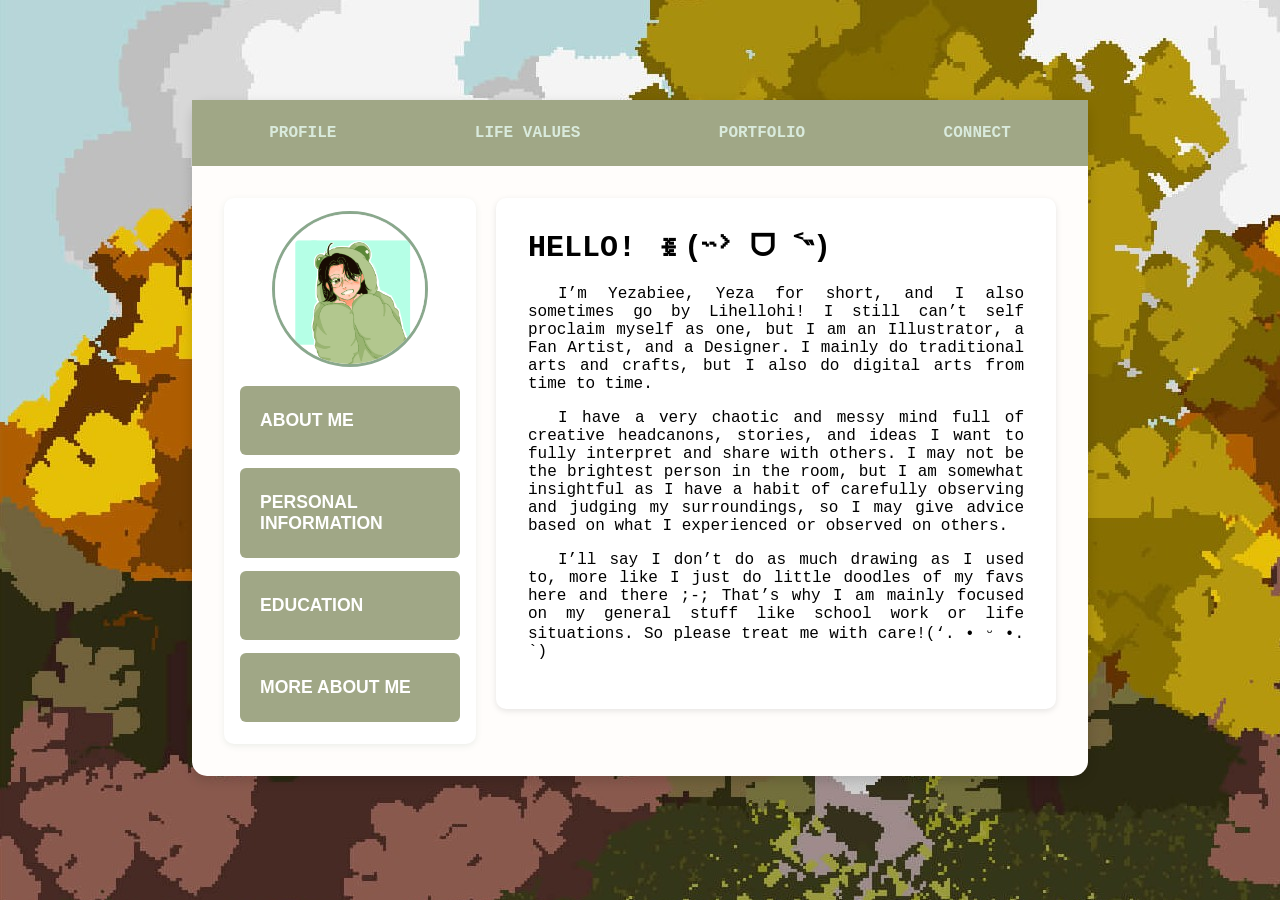
==== index.html @ 6bbf6ef9 "Add files via upload" ====
<!DOCTYPE html>
<html lang="en">
<head>
  <meta charset="UTF-8" />
  <meta name="viewport" content="width=device-width, initial-scale=1.0" />
  <title>Prototype Layout</title>
  <link rel="stylesheet" href="bottommydeisavior.css" />
</head>
<body>
  <div class="wrapper" style="width: 70%; max-width: 1000px; margin: 100px auto; background: #fffdfb; border-radius: 15px; box-shadow: 0 4px 12px rgba(0,0,0,0.15); overflow: visible;">


  <!-- Top Navigation -->
  <div class="navbar">
    <a href="index.html">PROFILE</a>
    <a href="SWOT.html">LIFE VALUES</a>
    <a href="WORKS.html">PORTFOLIO</a>
    <a href="SOCIALS.html">CONNECT</a>
  </div>

  <div class="container">

    <!-- Sidebar -->
   <div class="sidebar">
    <div class="pfp">
        <img src="pfp.jpg" alt="Profile Picture" style="width: 100%; height: 100%; border-radius: 50%; border-color: #8aa88d; border-style: solid;" />
    </div>
        <button onclick="showTab('about')">ABOUT ME</button>
        <button onclick="showTab('personalinfo')">PERSONAL INFORMATION</button>
        <button onclick="showTab('education')">EDUCATION</button>
        <div class="more-wrapper">
            <button onclick="toggleSubmenu(this)" class="more-btn">MORE ABOUT ME</button>
            <div class="submenu">
                <button onclick="showTab('interest')">INTERESTS</button>
                <button onclick="showTab('funfacts')">FUNFACTS</button>
                <button onclick="showTab('faqs')">FAQS</button>
            </div>
        </div>
    </div>

    <!-- Main Content -->
    <div class="content">
        <div id="welcome">
            <h1 style="font-size: 30px;">HELLO! ꉂ(˵˃ ᗜ ˂˵)</h1>
            <p style="text-indent: 30px;">I’m Yezabiee, Yeza for short, and I also sometimes go by Lihellohi! I still can’t self proclaim myself as one, but I am an Illustrator, a Fan Artist, and a Designer. I mainly do traditional arts and crafts, but I also do digital arts from time to time.</p> 
            <p>I have a very chaotic and messy mind full of creative headcanons, stories, and ideas I want to fully interpret and share with others. I may not be the brightest person in the room, but  I am somewhat insightful as I have a habit of carefully observing and judging my surroundings, so I may give advice based on what I experienced or observed on others. </p>
            <p>I’ll say I don’t do as much drawing as I used to, more like I just do little doodles of my favs here and there ;-; That’s why I am mainly focused on my general stuff like school work or life situations. So please treat me with care!(‘. • ᵕ •. `)</p>
        </div>


    <div id="about" style="display:none;">
        <h1 style="font-size: 30px;">HELLO! ꉂ(˵˃ ᗜ ˂˵)</h1>
        <p style="text-indent: 30px;"> I’m Yezabiee, Yeza for short, and I also sometimes go by Lihellohi! I still can’t self proclaim myself as one, but I am an Illustrator, a Fan Artist, and a Designer. I mainly do traditional arts and crafts, but I also do digital arts from time to time.</p> 
        <p>I have a very chaotic and messy mind full of creative headcanons, stories, and ideas I want to fully interpret and share with others. I may not be the brightest person in the room, but  I am somewhat insightful as I have a habit of carefully observing and judging my surroundings, so I may give advice based on what I experienced or observed on others. </p>
        <p>I’ll say I don’t do as much drawing as I used to, more like I just do little doodles of my favs here and there ;-; That’s why I am mainly focused on my general stuff like school work or life situations. So please treat me with care!(‘. • ᵕ •. `)</p>
    </div>

    <div id="personalinfo" style="display:none;">
        <h1 style="font-size: 30px;">PERSONAL INFORMATION</h1>
        <ul>
            <li>Preferred Name: Yeza</li>
            <li>Birthdate: June 17th</li>
            <li>Nationality: Filipino</li>
            <li>Pronouns: She/They</li>
            <li>Sexuality: Asexual, Bisexual(?)</li>
            <li>MBTI: ISFP</li>
        </ul>
    </div>

    <div id="education" style="display:none;">
        <h1 style="font-size: 30px;">EDUCATIONAL BACKGROUND</h1>
         <h2 style="font-size: 20px">CIIT College of Arts and Technology (2025-Present)</h2>
            <ul>
                <li>Member of Atelier: CIIT Organization about Traditional Arts</li>
            </ul>
        <h2 style="font-size: 20px">Leandro Locsin Integrated School (2023-2025)</h2>
         <ul>
            <li>Consistent Honors (2023-2024)</li>
            <li>Team Leader: Artist Guild Painting Contest (2023)</li>
            <li>2nd Place: Artist Guild Painting Contest (2023)</li>
            <li>1st Place: English Month Poster Making Contest (2024)</li>
            <li>Intern: JVD Event and Travel Management Co. (2024)</li>
            <li>Champion: Classroom Decoration Event: United Nations Theme:Egypt (2024)</li>
            <li>Champion: Classroom Decoration Event: Christmas Theme (2024)</li>
            <li>Guhit ICT: Highest Ranking Sales from the ICT strand on the Foundation Day Event (2025)</li>
            <li>1st Place: Geogebra Arts (2025)</li>
        </ul>
    </div>

    <div id="interest" style="display:none;">
        <h1 style="font-size: 30px;">INTERESTS</h1>
        <h2 style="font-size: 20px">Main Hyperfixations</h2>
        <h2 style="font-size: 20px">Secondary Hyperfixations</h2>
        <h2 style="font-size: 20px">Occasional Hyperfixations</h2>
        <p>Hypnosis Microphone, Horimiya, Vocaloid, Undertale, Deltarune, Gravity Falls, Steven Universe, Doki Doki Literature Club</p>
    </div>

    <div id="funfacts" style="display:none;">
        <h1 style="font-size: 30px;">FUNFACTS</h1>
        <ul>
            <li>I crochet.</li>
            <li>I might be a bookworm but I am picky with the books I read.</li>
            <li>I don’t post a lot on social media, I am more of a lurker.</li>
            <li>I can animate but can’t proclaim myself as an animator.</li>
            <li>The only time I got into a university is when I was in elementary.</li>
            <li>I got placed as a leader on my research related subjects 4 times during 12th Grade, so I guess I am good with researching and brainstorming.</li>
            <li>My artstyle changes a lot, like every few months or so.</li>
            <li>I'm a night owl.</li>
            <li>I have some experience with AutoCAD.</li>
            <li>I have experience with Journalism.</li>
        </ul>
    </div>

    <div id="faqs" style="display:none;">
        <h1 style="font-size: 30px;">FAQS</h1>
        <h2 style="font-size: 20px;">What is your dream in 5 years or so?</h2>
        <p>To be the better version than myself today, passionate and determined in everything.....Also be rich. Merch is not cheap.</p>
        <h2 style="font-size: 20px;">What software/device do you usually use for digital art?</h2>
        <p>I use Ibis Paint on my phone. Yes, I draw with my fingers. Yes I am struggling.</p>
        <h2 style="font-size: 20px;">Will you open art commissions?</h2>
        <p>Maybe, I'll think about it.</p>
        <h2 style="font-size: 20px;">Do you sell your crochet products?</h2>
        <p>I did sell sometime this year, and planning to sell more in the future!</p>
    </div>
</div>
</div>
</div>
</body>
<script src="topwhinysamoyedphainon.js"></script>
</html>
---- bottommydeisavior.css ----
body {
        background-image: url("bg.jpg");
      
      margin: 0;
      font-family: 'Courier New', Courier, monospace;

    }
    /* Top Navigation */
    .navbar {
      display: flex;
      justify-content: space-around;
      background: #A0A786;
      padding: 1rem 2rem;
      color: white;
      font-weight: bold;
      gap: 3rem;
    }

    .navbar a {
      color: rgb(217, 234, 220);
      text-decoration: none;
      padding: 0.5rem 1rem;
      border-radius: 6px;
      transition: 0.2s;
    }

    .navbar a:hover {
      background: rgba(81, 101, 76, 0.874);
    }

    /* Main layout */
    .container {
      display: flex;
      align-items: flex-start;
      padding: 2rem;
      gap: 20px;
      position: relative;
      overflow: visible;
    }

    /* Left Sidebar */
    .sidebar {
      width: 220px;
      min-width: 220px;
      flex-shrink: 0;
      background: rgb(255, 255, 255);
      padding: 1rem;
      border-radius: 10px;
      box-shadow: 0 2px 6px rgba(69, 103, 79, 0.1);
      display: flex;
      flex-direction: column;
      align-items: center;
      position: relative;
      z-index: 1;
      overflow: visible;
    }
    
    .pfp-box {
    text-align: center;
    padding: 20px 10px;
}
    
    .pfp {
      width: 150px;
      height: 150px;
      background: #e4e1e1;
      border-radius: 50%;
      margin-bottom: 1rem;
      display: flex;
      align-items: center;
      justify-content: center;
      font-weight: bold;;
    }


    /* Main Content */
    .content {
      flex-grow: 1;
      background: white;
      padding: 2rem;
      border-radius: 10px;
      box-shadow: 0 2px 6px rgba(0,0,0,0.1);
      position: relative;
      z-index: 0;
    }

    .content h1 {
      margin-top: 0;
      flex: 1;
    }
    
    p {
  text-align: justify;
  text-indent: 30px;
}

.more-wrapper {
    position: relative;
    width: 100%;
    overflow: visible;
}

/* SubmenuPanel */
.submenu {
    position: absolute;
    top: 0;
    left: 100%; /* appears to the RIGHT */
    width: 300px;
    background: #A0A786;
    border-radius: 6px;
    box-shadow: 0 4px 12px rgba(0,0,0,0.35);
    display: none;                     /* hidden by default */
    overflow: visible;
    z-index: 9999;
    margin-left: 10px; /* Add some spacing from the button */
}

/* Show the submenu on hover */
.more-wrapper:hover .submenu {
    display: block;
}

/* Submenu buttons - make them same size as main buttons */
.submenu button {
    background: #A0A786;
    width: calc(100% - 0.8rem);
    padding: 24px 20px;
    text-align: left;
    font-size: 1.1rem;
    font-weight: 600;
    color: white;
    border-radius: 6px;
    cursor: pointer;
    transition: 0.2s;
    margin: 0.4rem;
    box-sizing: border-box;
    min-height: 60px;
    display: flex;
    align-items: center;
    outline: none;
    border: none;
}

.submenu button:hover {
    background: #7c8268;
    padding-left: 8px;
}

/* MAIN SIDEBAR BUTTON STYLE (same as before) */
.sidebar button {
    background: #A0A786; /* BUTTON COLORMEOW  */
    width: 100%;
    padding: 24px 20px;
    text-align: left;
    font-size: 1.1rem;
    font-weight: 600;
    color: white;       /* text color for contrast */
    border-radius: 6px;
    cursor: pointer;
    transition: 0.2s;
    box-sizing: border-box;
    min-height: 60px;
    display: flex;
    align-items: center;
    margin: 0.4rem 0;
    outline: none;
    border: none;
}


.sidebar button:hover {
    background: #7c8268; /* darker green on hover */
    padding-left: 28px;
}
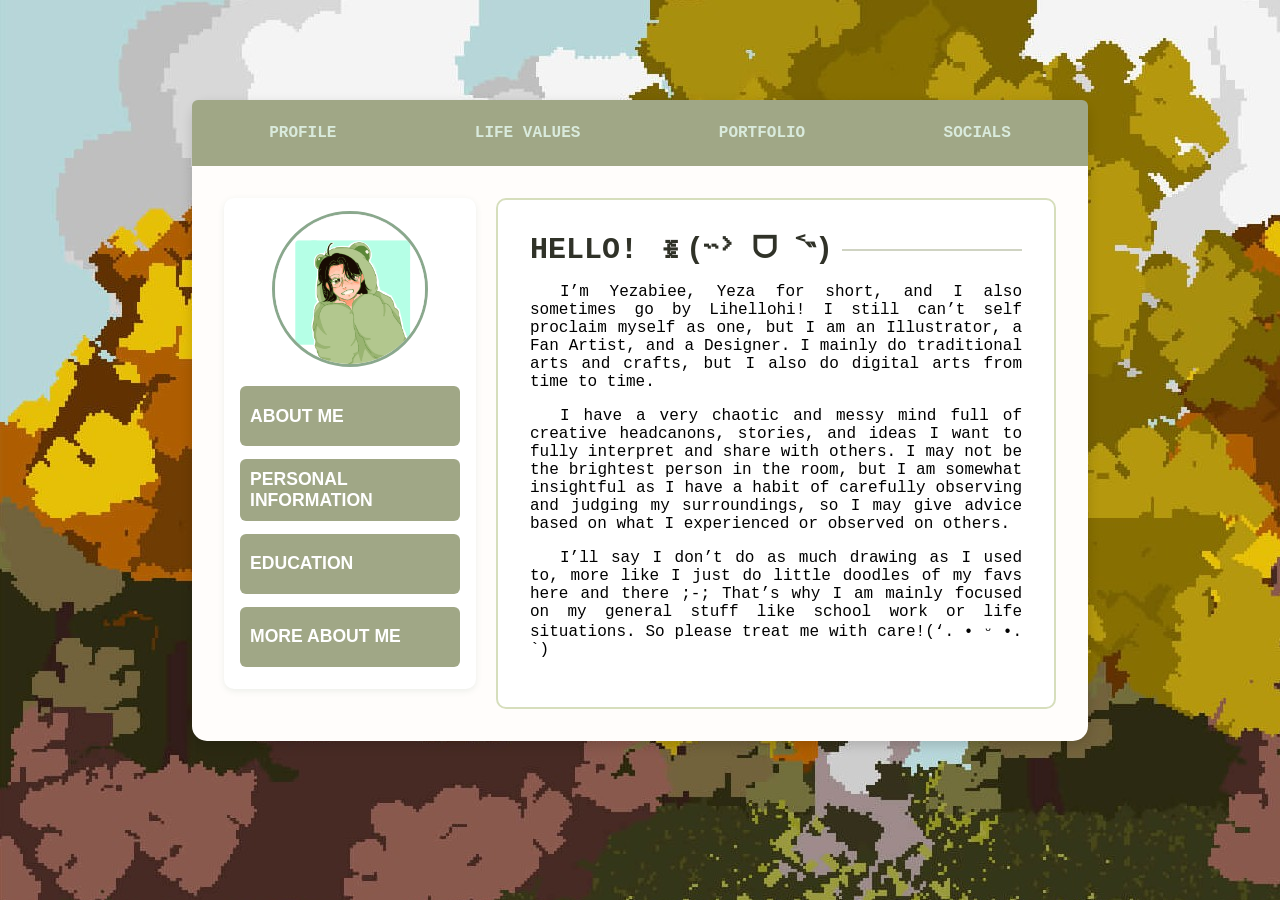
==== commit 60ab61a4: "update" ====
--- a/index.html
+++ b/index.html
@@ -15,7 +15,7 @@
     <a href="index.html">PROFILE</a>
     <a href="SWOT.html">LIFE VALUES</a>
     <a href="WORKS.html">PORTFOLIO</a>
-    <a href="SOCIALS.html">CONNECT</a>
+    <a href="SOCIALS.html">SOCIALS</a>
   </div>
 
   <div class="container">
@@ -67,30 +67,46 @@
         </ul>
     </div>
 
-    <div id="education" style="display:none;">
+    <div id="education" style="display:none;max-height: 500px; overflow-y: auto;">
         <h1 style="font-size: 30px;">EDUCATIONAL BACKGROUND</h1>
          <h2 style="font-size: 20px">CIIT College of Arts and Technology (2025-Present)</h2>
             <ul>
                 <li>Member of Atelier: CIIT Organization about Traditional Arts</li>
             </ul>
-        <h2 style="font-size: 20px">Leandro Locsin Integrated School (2023-2025)</h2>
+        <h2 style="font-size: 20px">Leandro Locsin Integrated School (2022-2025)</h2>
          <ul>
-            <li>Consistent Honors (2023-2024)</li>
+            <li>Consistent Honors (2022-2025)</li>
             <li>Team Leader: Artist Guild Painting Contest (2023)</li>
             <li>2nd Place: Artist Guild Painting Contest (2023)</li>
             <li>1st Place: English Month Poster Making Contest (2024)</li>
+            <li>TESDA National Certificate III in Visual Graphic Designing (2024)</li>
             <li>Intern: JVD Event and Travel Management Co. (2024)</li>
             <li>Champion: Classroom Decoration Event: United Nations Theme:Egypt (2024)</li>
             <li>Champion: Classroom Decoration Event: Christmas Theme (2024)</li>
             <li>Guhit ICT: Highest Ranking Sales from the ICT strand on the Foundation Day Event (2025)</li>
             <li>1st Place: Geogebra Arts (2025)</li>
         </ul>
+        <h2 style="font-size: 20px">Torch to the Nations International School (2021-2022)</h2>
+            <ul>
+                <li>Honor A</li>
+                <li>Best in few subjects</li>
+            </ul>
+        <h2 style="font-size: 20px">Mater Carmeli School (2019-2021)</h2>
+        <h2 style="font-size: 20px">Kaligayahan Elementary School (2018-2019)</h2>
+            <ul>
+                <li>With Honors</li>
+                <li>3rd Place: Journalism Specialized in English Column Writing</li>
+                <li>3rd Place: Filipino Poem Making Contest for Buwan ng Wika</li>
+            </ul>
+        <h2 style="font-size: 20px">Philippine Normal University: Institute for Teaching and Learning (2010-2018)</h2>
     </div>
 
     <div id="interest" style="display:none;">
         <h1 style="font-size: 30px;">INTERESTS</h1>
         <h2 style="font-size: 20px">Main Hyperfixations</h2>
+        <p>Idolish7 Franchise</p>
         <h2 style="font-size: 20px">Secondary Hyperfixations</h2>
+        <p>Sasaki to Miyano, Genshin Impact, Honkai Star Rail, Hermitcraft, Life Series, Paranormal and Tornado Documentaries</p>
         <h2 style="font-size: 20px">Occasional Hyperfixations</h2>
         <p>Hypnosis Microphone, Horimiya, Vocaloid, Undertale, Deltarune, Gravity Falls, Steven Universe, Doki Doki Literature Club</p>
     </div>
--- a/bottommydeisavior.css
+++ b/bottommydeisavior.css
@@ -5,6 +5,39 @@
       font-family: 'Courier New', Courier, monospace;
 
     }
+
+::-webkit-scrollbar {
+  width: 0;
+  height: 0;
+  background: transparent;
+}
+* {
+  scrollbar-width: none;
+  scrollbar-color: transparent transparent;
+}
+body {
+  -ms-overflow-style: none;
+}
+
+  h1 {
+  font-size: 1.3rem;
+  color: #303228;
+  margin-bottom: 0.5rem;
+  position: relative;
+  display: flex;
+  align-items: center;
+  gap: 0.55rem;
+  font-weight: 600;
+}
+
+h1::after {
+  content: "";
+  flex-grow: 1;
+  height: 2px;
+  background-color: #A0A786;
+  opacity: 0.5;
+}
+
     /* Top Navigation */
     .navbar {
       display: flex;
@@ -13,6 +46,7 @@
       padding: 1rem 2rem;
       color: white;
       font-weight: bold;
+      border-radius: 6px 6px 0px 0px;
       gap: 3rem;
     }
 
@@ -79,7 +113,7 @@
       background: white;
       padding: 2rem;
       border-radius: 10px;
-      box-shadow: 0 2px 6px rgba(0,0,0,0.1);
+      border: 2px solid #d6debc;
       position: relative;
       z-index: 0;
     }
@@ -98,6 +132,7 @@
     position: relative;
     width: 100%;
     overflow: visible;
+    height: 70%;
 }
 
 /* SubmenuPanel */
@@ -108,11 +143,10 @@
     width: 300px;
     background: #A0A786;
     border-radius: 6px;
-    box-shadow: 0 4px 12px rgba(0,0,0,0.35);
     display: none;                     /* hidden by default */
     overflow: visible;
     z-index: 9999;
-    margin-left: 10px; /* Add some spacing from the button */
+    margin-left: 0px; /* Add some spacing from the button */
 }
 
 /* Show the submenu on hover */
@@ -150,7 +184,7 @@
 .sidebar button {
     background: #A0A786; /* BUTTON COLORMEOW  */
     width: 100%;
-    padding: 24px 20px;
+    padding: 10px 10px;
     text-align: left;
     font-size: 1.1rem;
     font-weight: 600;
@@ -170,5 +204,39 @@
 
 .sidebar button:hover {
     background: #7c8268; /* darker green on hover */
-    padding-left: 28px;
-}
+    padding-left: 19px;
+}
+
+/* Social Media Links */
+.social-links {
+    display: flex;
+    gap: 20px;
+    margin-top: 2rem;
+    justify-content: center;
+}
+
+.social-btn {
+    display: inline-flex;
+    align-items: center;
+    justify-content: center;
+    width: 50px;
+    height: 50px;
+    border-radius: 50%;
+    background: #A0A786;
+    color: white;
+    text-decoration: none;
+    transition: 0.3s;
+    border: 2px solid #A0A786;
+}
+
+.social-btn:hover {
+    background: #7c8268;
+    border-color: #7c8268;
+    transform: scale(1.1);
+}
+
+.social-btn svg {
+    width: 28px;
+    height: 28px;
+    stroke: white;
+}
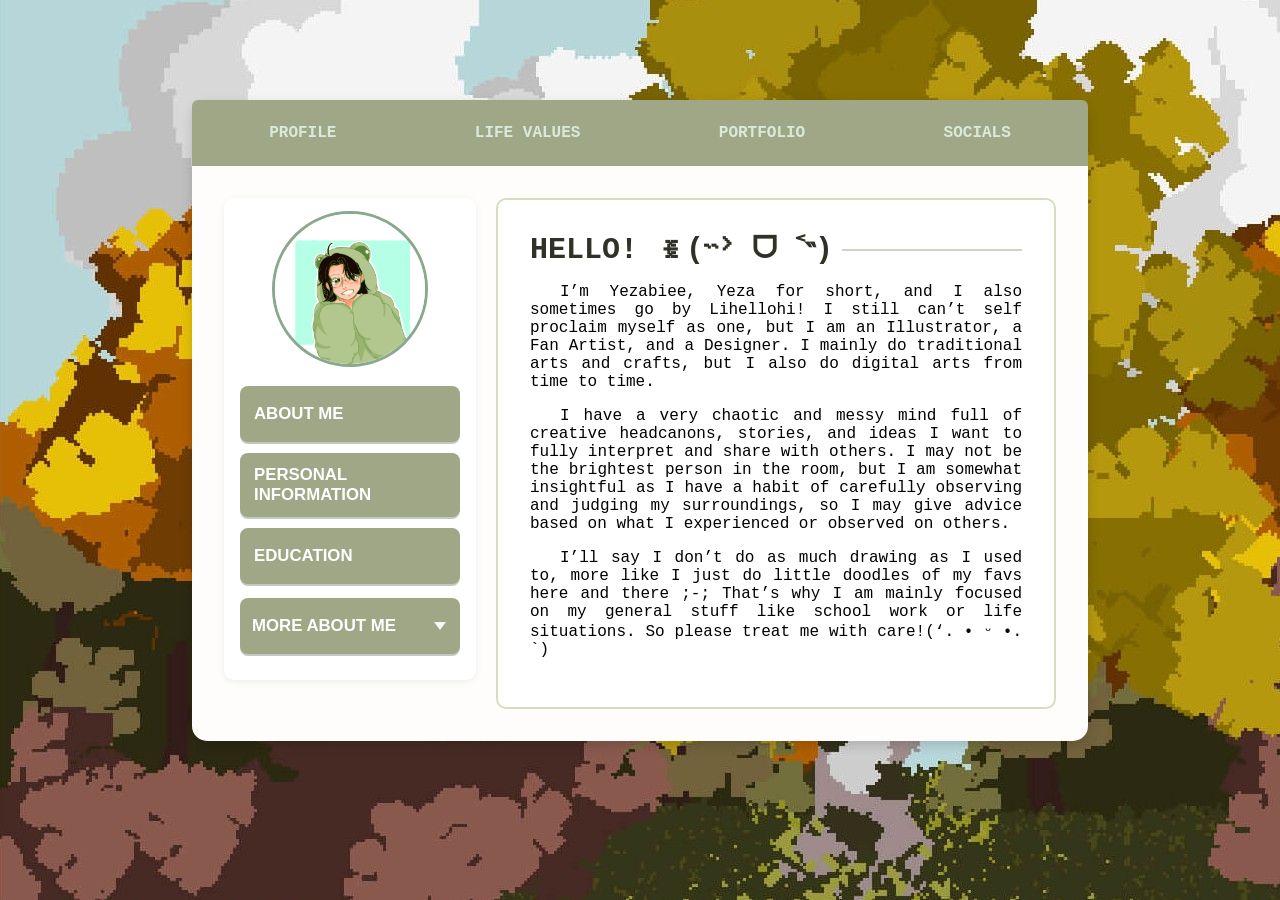
==== commit f5fd78c0: "Add files via upload" ====
--- a/index.html
+++ b/index.html
@@ -104,9 +104,9 @@
     <div id="interest" style="display:none;">
         <h1 style="font-size: 30px;">INTERESTS</h1>
         <h2 style="font-size: 20px">Main Hyperfixations</h2>
-        <p>Idolish7 Franchise</p>
+        <p>Idolish7 Franchise, Honkai Star Rail</p>
         <h2 style="font-size: 20px">Secondary Hyperfixations</h2>
-        <p>Sasaki to Miyano, Genshin Impact, Honkai Star Rail, Hermitcraft, Life Series, Paranormal and Tornado Documentaries</p>
+        <p>Sasaki to Miyano, Genshin Impact, Hermitcraft, Life Series, Paranormal and Tornado Documentaries</p>
         <h2 style="font-size: 20px">Occasional Hyperfixations</h2>
         <p>Hypnosis Microphone, Horimiya, Vocaloid, Undertale, Deltarune, Gravity Falls, Steven Universe, Doki Doki Literature Club</p>
     </div>
--- a/bottommydeisavior.css
+++ b/bottommydeisavior.css
@@ -131,80 +131,195 @@
 .more-wrapper {
     position: relative;
     width: 100%;
-    overflow: visible;
-    height: 70%;
-}
-
-/* SubmenuPanel */
+    display: flex;
+    flex-direction: column;
+    align-items: stretch;
+    margin: 0.15rem 0;
+}
+
+/* Submenu: drops below parent category with expand animation */
 .submenu {
-    position: absolute;
-    top: 0;
-    left: 100%; /* appears to the RIGHT */
-    width: 300px;
-    background: #A0A786;
-    border-radius: 6px;
-    display: none;                     /* hidden by default */
-    overflow: visible;
-    z-index: 9999;
-    margin-left: 0px; /* Add some spacing from the button */
-}
-
-/* Show the submenu on hover */
-.more-wrapper:hover .submenu {
-    display: block;
-}
-
-/* Submenu buttons - make them same size as main buttons */
+    width: 100%;
+    margin: 0;
+    padding: 0;
+    background: linear-gradient(180deg, #dfe5c8 0%, #d2d8b8 100%);
+    border-radius: 0 0 8px 8px;
+    border: 2px solid #c5ccaa;
+    border-top: none;
+    max-height: 0;
+    opacity: 0;
+    overflow: hidden;
+    pointer-events: none;
+    transform: translateY(-6px);
+    transition: max-height 0.4s cubic-bezier(0.22, 1, 0.36, 1),
+      opacity 0.28s ease,
+      transform 0.32s cubic-bezier(0.22, 1, 0.36, 1),
+      padding 0.28s ease;
+    box-sizing: border-box;
+}
+
+.more-wrapper.is-expanded .submenu {
+    max-height: 420px;
+    opacity: 1;
+    transform: translateY(0);
+    pointer-events: auto;
+    padding: 0.35rem 0.25rem 0.45rem;
+}
+
+/* Submenu buttons — nested “sub” style with motion */
 .submenu button {
-    background: #A0A786;
-    width: calc(100% - 0.8rem);
-    padding: 24px 20px;
+    background: rgba(255, 255, 255, 0.45);
+    width: calc(100% - 0.5rem);
+    margin: 0.25rem 0.25rem;
+    padding: 14px 16px 14px 1.1rem;
     text-align: left;
-    font-size: 1.1rem;
+    font-size: 0.98rem;
     font-weight: 600;
-    color: white;
+    color: #3d4a36;
     border-radius: 6px;
     cursor: pointer;
-    transition: 0.2s;
-    margin: 0.4rem;
+    transition: background 0.2s ease, transform 0.2s ease, padding-left 0.2s ease,
+      box-shadow 0.2s ease;
     box-sizing: border-box;
-    min-height: 60px;
+    min-height: 48px;
     display: flex;
     align-items: center;
     outline: none;
-    border: none;
+    border: 1px solid rgba(81, 101, 76, 0.12);
+    box-shadow: 0 1px 2px rgba(69, 103, 79, 0.08);
+    opacity: 0;
+    transform: translateX(-8px);
+}
+
+.more-wrapper.is-expanded .submenu button {
+    animation: submenu-item-in 0.38s cubic-bezier(0.22, 1, 0.36, 1) forwards;
+}
+
+.more-wrapper.is-expanded .submenu button:nth-child(1) {
+    animation-delay: 0.04s;
+}
+.more-wrapper.is-expanded .submenu button:nth-child(2) {
+    animation-delay: 0.09s;
+}
+.more-wrapper.is-expanded .submenu button:nth-child(3) {
+    animation-delay: 0.14s;
+}
+.more-wrapper.is-expanded .submenu button:nth-child(4) {
+    animation-delay: 0.19s;
+}
+.more-wrapper.is-expanded .submenu button:nth-child(5) {
+    animation-delay: 0.24s;
+}
+
+@keyframes submenu-item-in {
+    to {
+        opacity: 1;
+        transform: translateX(0);
+    }
 }
 
 .submenu button:hover {
-    background: #7c8268;
-    padding-left: 8px;
-}
-
-/* MAIN SIDEBAR BUTTON STYLE (same as before) */
+    background: #fffefb;
+    padding-left: 1.35rem;
+    transform: translateX(4px);
+    box-shadow: 0 3px 10px rgba(69, 103, 79, 0.15);
+}
+
+/* MAIN SIDEBAR BUTTON STYLE */
 .sidebar button {
-    background: #A0A786; /* BUTTON COLORMEOW  */
+    background: #A0A786;
     width: 100%;
-    padding: 10px 10px;
+    padding: 12px 14px;
     text-align: left;
-    font-size: 1.1rem;
+    font-size: 1.05rem;
     font-weight: 600;
-    color: white;       /* text color for contrast */
-    border-radius: 6px;
+    color: white;
+    border-radius: 8px;
     cursor: pointer;
-    transition: 0.2s;
+    transition: background 0.22s ease, transform 0.2s ease, box-shadow 0.22s ease,
+      padding-left 0.22s ease;
     box-sizing: border-box;
-    min-height: 60px;
+    min-height: 56px;
     display: flex;
+    flex-direction: row;
     align-items: center;
-    margin: 0.4rem 0;
+    justify-content: flex-start;
+    margin: 0.35rem 0;
     outline: none;
     border: none;
-}
-
+    position: relative;
+    box-shadow: 0 2px 0 rgba(81, 101, 76, 0.35);
+}
+
+.sidebar .more-btn {
+    padding: 12px 2.35rem 12px 12px;
+    border-radius: 8px;
+    flex-direction: column;
+    align-items: flex-start;
+    justify-content: center;
+}
+
+.more-wrapper.is-expanded .more-btn {
+    border-radius: 8px 8px 0 0;
+    margin-bottom: 0;
+}
+
+.sidebar .more-btn .btn-label {
+    line-height: 1.2;
+}
+
+.more-wrapper.is-expanded .more-btn {
+    background: #8f9678;
+    box-shadow: none;
+}
+
+.more-wrapper.is-expanded .more-btn::after {
+    transform: translateY(-50%) rotate(180deg);
+}
+
+/* Chevron: category expand hint */
+.sidebar .more-btn::after {
+    content: "";
+    position: absolute;
+    right: 14px;
+    top: 50%;
+    transform: translateY(-50%) rotate(0deg);
+    width: 0;
+    height: 0;
+    border-left: 6px solid transparent;
+    border-right: 6px solid transparent;
+    border-top: 8px solid rgba(255, 255, 255, 0.92);
+    transition: transform 0.32s cubic-bezier(0.22, 1, 0.36, 1);
+    pointer-events: none;
+}
 
 .sidebar button:hover {
-    background: #7c8268; /* darker green on hover */
-    padding-left: 19px;
+    background: #7c8268;
+    padding-left: 18px;
+    transform: translateY(-1px);
+    box-shadow: 0 4px 12px rgba(69, 103, 79, 0.22);
+}
+
+.sidebar button:active {
+    transform: translateY(0);
+    box-shadow: 0 1px 0 rgba(81, 101, 76, 0.35);
+}
+
+.sidebar .btn-sub {
+    display: block;
+    margin-top: 0.2rem;
+    font-size: 0.72rem;
+    font-weight: 500;
+    color: rgba(255, 255, 255, 0.82);
+    letter-spacing: 0.03em;
+    text-transform: uppercase;
+    opacity: 0.85;
+    transition: opacity 0.2s ease, transform 0.2s ease;
+}
+
+.sidebar button:hover .btn-sub {
+    opacity: 1;
+    transform: translateX(2px);
 }
 
 /* Social Media Links */
@@ -239,4 +354,360 @@
     width: 28px;
     height: 28px;
     stroke: white;
+}
+
+.image-left { margin-right: auto; }
+.image-right { margin-left: auto; }
+
+/* ——— Fixed shell + inner scroll (site-shell + works-page-shell) ——— */
+body.app-page,
+body.works-page {
+  overflow: hidden;
+}
+
+.site-shell,
+.works-page-shell {
+  position: fixed;
+  top: 50%;
+  left: 50%;
+  transform: translate(-50%, -50%);
+  width: min(1000px, 70vw);
+  max-width: calc(100% - 32px);
+  height: min(90vh, 900px);
+  max-height: calc(100vh - 48px);
+  margin: 0;
+  background: #fffdfb;
+  border-radius: 15px;
+  box-shadow: 0 4px 12px rgba(0, 0, 0, 0.15);
+  display: flex;
+  flex-direction: column;
+  overflow: hidden;
+  z-index: 2;
+}
+
+.site-shell > .navbar,
+.works-page-shell > .navbar {
+  flex-shrink: 0;
+}
+
+.site-shell .container,
+.works-page-shell .container {
+  flex: 1;
+  min-height: 0;
+  overflow: hidden;
+  align-items: stretch;
+}
+
+.site-shell .sidebar,
+.works-page-shell .sidebar {
+  max-height: 100%;
+  overflow-y: auto;
+  align-self: stretch;
+}
+
+.site-shell .sidebar::-webkit-scrollbar,
+.works-page-shell .sidebar::-webkit-scrollbar {
+  width: 6px;
+}
+.site-shell .sidebar::-webkit-scrollbar-thumb,
+.works-page-shell .sidebar::-webkit-scrollbar-thumb {
+  background: rgba(160, 167, 134, 0.55);
+  border-radius: 6px;
+}
+.site-shell .sidebar,
+.works-page-shell .sidebar {
+  scrollbar-width: thin;
+  scrollbar-color: rgba(160, 167, 134, 0.55) transparent;
+}
+
+/* Scrollable main column */
+.site-content-scroll {
+  flex: 1;
+  min-height: 0;
+  min-width: 0;
+  overflow-y: auto;
+  overflow-x: hidden;
+  -webkit-overflow-scrolling: touch;
+}
+
+.site-content-scroll::-webkit-scrollbar {
+  width: 8px;
+}
+.site-content-scroll::-webkit-scrollbar-track {
+  background: rgba(160, 167, 134, 0.15);
+  border-radius: 6px;
+}
+.site-content-scroll::-webkit-scrollbar-thumb {
+  background: #A0A786;
+  border-radius: 6px;
+}
+.site-content-scroll {
+  scrollbar-width: thin;
+  scrollbar-color: #A0A786 rgba(160, 167, 134, 0.15);
+}
+
+/* Keep legacy class on WORKS in sync */
+.works-content-scroll {
+  flex: 1;
+  min-height: 0;
+  min-width: 0;
+  overflow-y: auto;
+  overflow-x: hidden;
+  -webkit-overflow-scrolling: touch;
+}
+
+.works-content-scroll::-webkit-scrollbar {
+  width: 8px;
+}
+.works-content-scroll::-webkit-scrollbar-track {
+  background: rgba(160, 167, 134, 0.15);
+  border-radius: 6px;
+}
+.works-content-scroll::-webkit-scrollbar-thumb {
+  background: #A0A786;
+  border-radius: 6px;
+}
+.works-content-scroll {
+  scrollbar-width: thin;
+  scrollbar-color: #A0A786 rgba(160, 167, 134, 0.15);
+}
+
+.work-thumb-grid {
+  display: flex;
+  flex-wrap: wrap;
+  gap: 1rem;
+  align-items: flex-start;
+}
+
+.work-thumb {
+  border: none;
+  padding: 0;
+  margin: 0;
+  background: transparent;
+  cursor: pointer;
+  border-radius: 12px;
+  overflow: hidden;
+  box-shadow: 0 4px 8px rgba(0, 0, 0, 0.1);
+  transition: transform 0.2s ease, box-shadow 0.2s ease;
+  max-width: 42%;
+  line-height: 0;
+}
+
+.work-thumb:hover {
+  transform: translateY(-2px);
+  box-shadow: 0 8px 16px rgba(69, 103, 79, 0.2);
+}
+
+.work-thumb:focus-visible {
+  outline: 3px solid #51654c;
+  outline-offset: 3px;
+}
+
+.work-thumb.work-thumb--pop {
+  animation: work-thumb-pop 0.38s ease;
+}
+
+@keyframes work-thumb-pop {
+  0% { transform: scale(1); }
+  45% { transform: scale(1.06); }
+  100% { transform: scale(1); }
+}
+
+.work-thumb img,
+.work-thumb video {
+  display: block;
+  width: 100%;
+  height: auto;
+  max-height: 320px;
+  object-fit: cover;
+}
+
+.work-thumb--video video {
+  pointer-events: none;
+  background: #000;
+}
+
+#animations .work-thumb {
+  max-width: 48%;
+}
+
+#cooche .work-thumb {
+  max-width: 30%;
+}
+
+#miscer .work-thumb {
+  max-width: 40%;
+}
+
+/* Work detail overlay */
+.work-detail {
+  position: fixed;
+  inset: 0;
+  z-index: 10000;
+  display: flex;
+  align-items: center;
+  justify-content: center;
+  padding: 1.25rem;
+  pointer-events: none;
+  opacity: 0;
+  transition: opacity 0.28s ease;
+}
+
+.work-detail.is-open {
+  pointer-events: auto;
+  opacity: 1;
+}
+
+.work-detail__backdrop {
+  position: absolute;
+  inset: 0;
+  background: rgba(48, 50, 40, 0.55);
+  backdrop-filter: blur(3px);
+}
+
+.work-detail__panel {
+  position: relative;
+  z-index: 1;
+  display: flex;
+  flex-direction: row;
+  align-items: stretch;
+  gap: 0;
+  width: min(920px, 100%);
+  max-height: min(88vh, 720px);
+  background: #fffdfb;
+  border-radius: 14px;
+  box-shadow: 0 16px 48px rgba(0, 0, 0, 0.25);
+  border: 2px solid #d6debc;
+  overflow: hidden;
+  transform: translateY(18px) scale(0.96);
+  opacity: 0;
+  transition: transform 0.34s cubic-bezier(0.22, 1, 0.36, 1),
+    opacity 0.3s ease;
+}
+
+.work-detail.is-open .work-detail__panel {
+  transform: translateY(0) scale(1);
+  opacity: 1;
+}
+
+.work-detail__close {
+  position: absolute;
+  top: 10px;
+  right: 12px;
+  z-index: 2;
+  width: 40px;
+  height: 40px;
+  border: none;
+  border-radius: 50%;
+  background: #A0A786;
+  color: #fff;
+  font-size: 1.65rem;
+  line-height: 1;
+  cursor: pointer;
+  display: flex;
+  align-items: center;
+  justify-content: center;
+  transition: background 0.2s, transform 0.2s;
+  padding: 0;
+  font-family: inherit;
+}
+
+.work-detail__close:hover {
+  background: #7c8268;
+  transform: scale(1.05);
+}
+
+.work-detail__media {
+  flex: 1;
+  min-width: 0;
+  background: #2a2c26;
+  display: flex;
+  align-items: center;
+  justify-content: center;
+  padding: 1rem;
+}
+
+.work-detail__media img,
+.work-detail__media video {
+  max-width: 100%;
+  max-height: min(82vh, 680px);
+  width: auto;
+  height: auto;
+  object-fit: contain;
+  border-radius: 8px;
+}
+
+.work-detail__copy {
+  flex: 0 0 42%;
+  min-width: 220px;
+  padding: 2.25rem 1.5rem 1.5rem;
+  display: flex;
+  flex-direction: column;
+  gap: 0.75rem;
+  overflow-y: auto;
+}
+
+.work-detail__title {
+  margin: 0;
+  font-size: 1.25rem;
+  color: #303228;
+}
+
+.work-detail__desc {
+  margin: 0;
+  text-align: left;
+  text-indent: 0;
+  color: #3d4036;
+  line-height: 1.55;
+  font-size: 0.95rem;
+}
+
+@media (max-width: 720px) {
+  .site-shell,
+  .works-page-shell {
+    width: calc(100% - 20px);
+    height: calc(100vh - 24px);
+    max-height: none;
+    top: 12px;
+    left: 50%;
+    transform: translateX(-50%);
+  }
+
+  .site-shell .container,
+  .works-page-shell .container {
+    flex-direction: column;
+    overflow-y: auto;
+  }
+
+  .site-shell .sidebar,
+  .works-page-shell .sidebar {
+    max-height: none;
+    width: 100%;
+    min-width: 0;
+  }
+
+  .site-content-scroll,
+  .works-content-scroll {
+    max-height: 50vh;
+  }
+
+  .work-detail__panel {
+    flex-direction: column;
+    max-height: 90vh;
+  }
+
+  .work-detail__copy {
+    flex: none;
+    max-height: 40vh;
+  }
+
+  .work-thumb {
+    max-width: 100%;
+  }
+
+  #cooche .work-thumb,
+  #miscer .work-thumb,
+  #animations .work-thumb {
+    max-width: 100%;
+  }
 }
